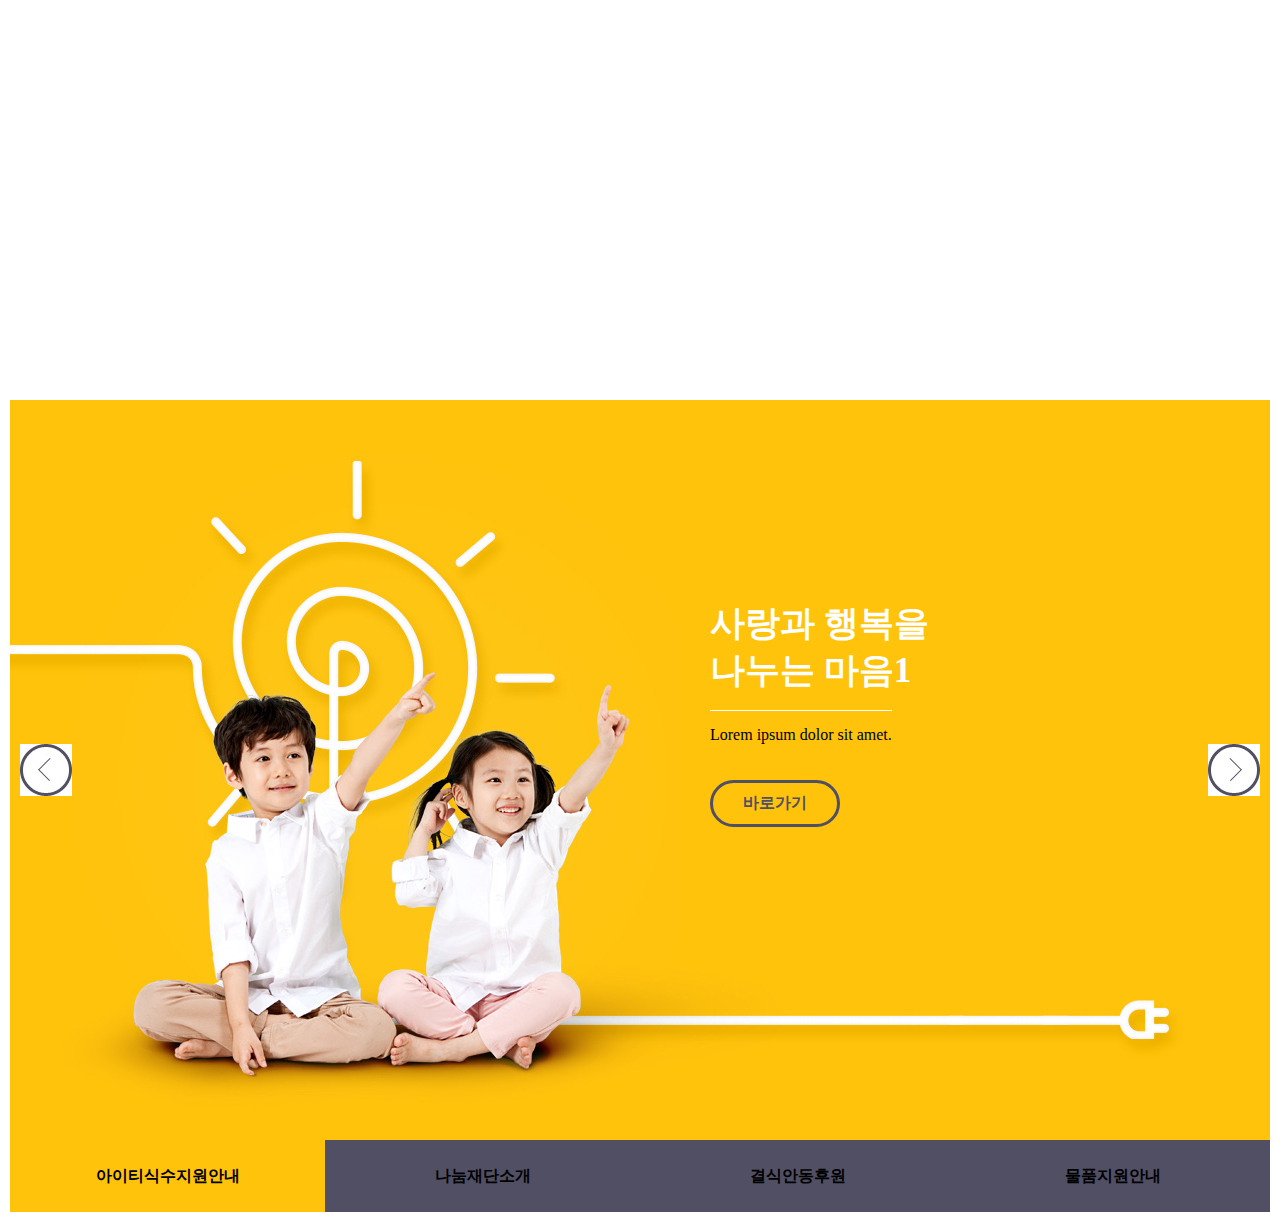
==== 20190104_bxslider/index.html @ d2e24ab3 "bxslider" ====
<!DOCTYPE html>
<html lang="ko">
<head>
	<meta charset="UTF-8">
	<title>bxslider</title>
	<link rel="stylesheet" href="./css/jquery.bxslider.css">
	<link rel="stylesheet" href="./css/reset.css">
	<script src="./js/jquery-3.3.1.min.js"></script>
	<script src="./js/jquery.bxslider.js"></script>
	<style>
		.bx-wrapper{box-shadow:none;border:none;margin-bottom:0;}
		.main_slider{width: 1260px;margin:0 auto;position: relative;}
		.main_slider li{height:740px;}
		.main_slider li h2{position: absolute;top:200px;left:700px;color:white;font-size:35px;}
		.main_slider li p{position: absolute;top:310px;left:700px;}
		.main_slider li p:before{content:"";border-top:1px solid white;display: block;padding-top:15px;}
		.main_slider li div.btn_more{position: absolute;top:380px;left:700px;
			font-weight:bold;border: 3px solid #514f64;color:#514f64;padding:10px 30px;border-radius:50px;cursor:pointer;transition:.3s

		}
		.main_slider li div.btn_more:hover{
			color:#fff;background:rgba(82,79,100,.3);
		}



		#prevBtn,#nextBtn{position: absolute;width:52px;height:52px;cursor:pointer;top:50%;transform:translateY(-50%);}
		#prevBtn{left:10px;}
		#nextBtn{right:10px;}

		.main_slider_pager{width: 1260px;margin:0 auto;}
		.bx-pager{width: 100%;}
		.bx-pager a{width:25%;display: block;float: left;line-height:72px;font-weight:bold;background: #514f64;text-align:center;}
		.bx-pager a.active{background: #ffc30b;}
	</style>
	<script>
		$(document).ready(function(){
			var mySlider = $('.slider').bxSlider({
			auto:true,
			controls:false,
			pagerCustom:'.bx-pager'
			});
			$("#prevBtn").on("click",function(){
				mySlider.goToPrevSlide();
			});
			$("#nextBtn").on("click",function(){
				mySlider.goToNextSlide();
			});


		});
	</script>
</head>
<body>
	<div style="height: 400px;"></div>
	<div class="wrapper">
		<div class="main_slider">
			<ul class="slider">
				<li>
					<img src="./images/main_slider01.jpg" alt="image01">
					<h2>사랑과 행복을<br>나누는 마음1</h2>
					<p>Lorem ipsum dolor sit amet.</p>
					<div class="btn_more" 
					onclick="location.href='http://www.naver.com'">바로가기</div>

				</li>
				<li>
					<img src="./images/main_slider01.jpg" alt="image01">
					<h2>사랑과 행복을<br>나누는 마음2</h2>
					<p>Lorem ipsum dolor sit amet.</p>
					<div class="btn_more">바로가기</div>
				</li>
				<li>
					<img src="./images/main_slider01.jpg" alt="image01">
					<h2>사랑과 행복을<br>나누는 마음3</h2>
					<p>Lorem ipsum dolor sit amet.</p>
					<div class="btn_more">바로가기</div>
				</li>
				<li>
					<img src="./images/main_slider01.jpg" alt="image01">
					<h2>사랑과 행복을<br>나누는 마음4</h2>
					<p>Lorem ipsum dolor sit amet.</p>
					<div class="btn_more">바로가기</div>
				</li>
			</ul>
			<div id="prevBtn">
				<img src="./images/btn_left01.jpg" alt="이전버튼">
			</div>
			<div id="nextBtn">
				<img src="./images/btn_right01.jpg" alt="다음버튼">
			</div>
			<div class="main_slider_pager">
				<div class="bx-pager">
					<a href="#" data-slide-index="0">아이티식수지원안내</a>
					<a href="#" data-slide-index="1">나눔재단소개</a>
					<a href="#" data-slide-index="2">결식안동후원</a>
					<a href="#" data-slide-index="3">물품지원안내</a>
				</div>
			</div>
		</div>
	</div>
	
</body>
</html>
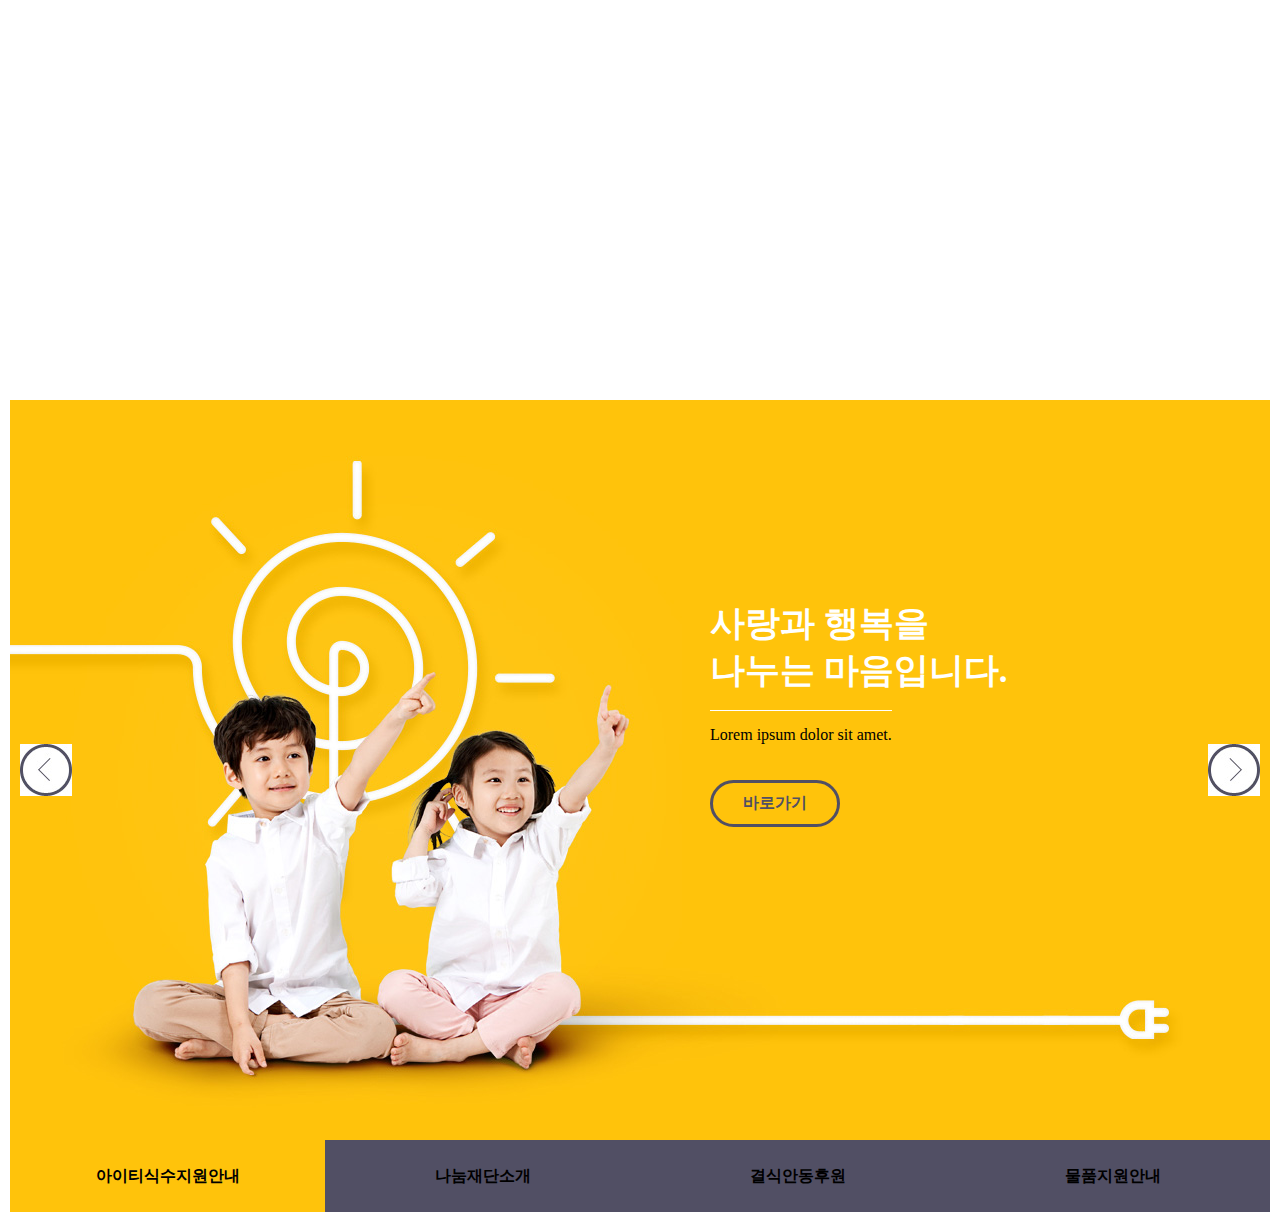
==== commit 809910e5: "index" ====
--- a/20190104_bxslider/index.html
+++ b/20190104_bxslider/index.html
@@ -58,7 +58,7 @@
 			<ul class="slider">
 				<li>
 					<img src="./images/main_slider01.jpg" alt="image01">
-					<h2>사랑과 행복을<br>나누는 마음1</h2>
+					<h2>사랑과 행복을<br>나누는 마음입니다.</h2>
 					<p>Lorem ipsum dolor sit amet.</p>
 					<div class="btn_more" 
 					onclick="location.href='http://www.naver.com'">바로가기</div>
